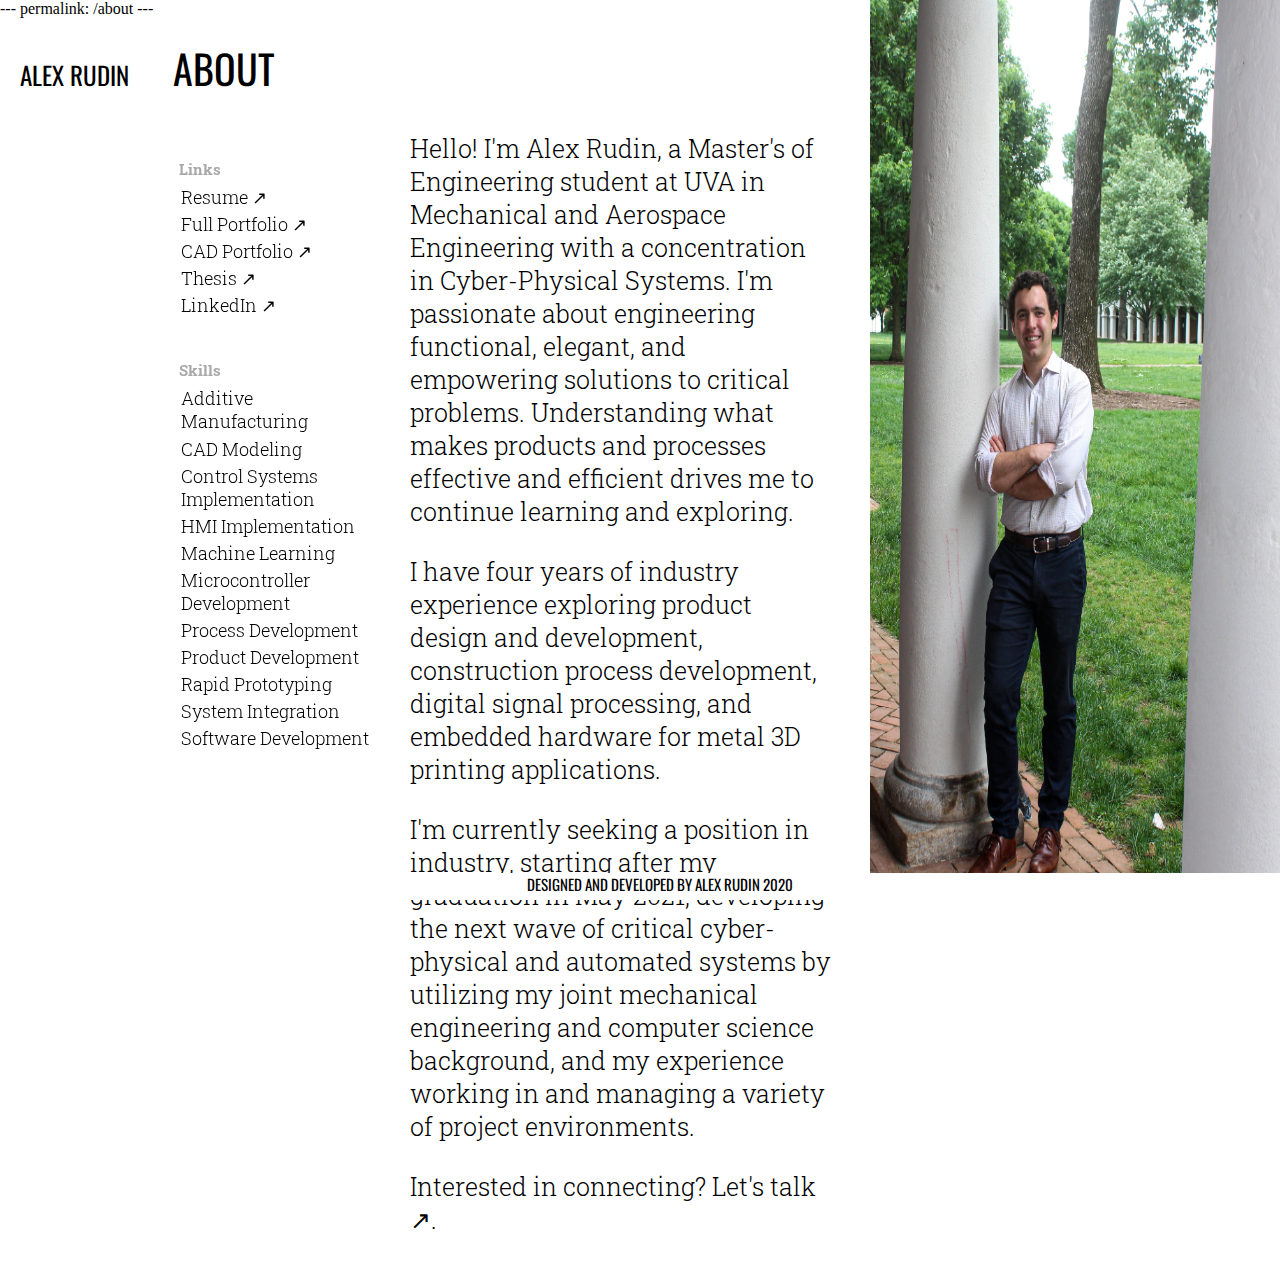
==== about.html @ 5140a744 "change url extensions att.3" ====
---
permalink: /about
---
<!DOCTYPE html>
<html>
	<head>
		<link rel="stylesheet" href="about.css">
		<title>Alex Rudin | About</title>
		<link rel="icon" type="image/jpg" href="general-images/Rudin-Logo-removebg-preview.png">
		<link href="https://fonts.googleapis.com/css?family=Cardo:400,700|Oswald" rel="stylesheet">
		<link href="https://fonts.googleapis.com/css?family=Roboto+Slab:100,200,300,400,500,600,700" rel="stylesheet">
	</head>
	<body>
	<div id="header">
		<ul class="nav">
			<li class="unselected"><a href="alexrudin.me">Alex Rudin</a></li>
			<li class="selected"><a href="alexrudin.me/about">About</a></li>
		</ul>
	</div>
	<div id="about-section">
		<div id="side-notes">
			<div id="links">
				<h3>
					Links
				</h3>
				<ul>
					<li><a href="./file-links/AlexanderRudinJuly2020Resume_MASTER.pdf" target="_blank">Resume &#8599</a></li>
					<li><a href="./file-links/FullPortfolio_May2020_v2.pdf" target="_blank">Full Portfolio &#8599</a></li>
					<li><a href="./file-links/Portfolio_May2020.pdf" target="_blank">CAD Portfolio &#8599</a></li>
					<li><a href="https://doi.org/10.18130/v3-t9vq-8160" target="_blank">Thesis &#8599</a></li>
					<li><a href="https://www.linkedin.com/in/alex-rudin-b0787911a/" target="_blank">LinkedIn &#8599</a></li>
				</ul>
			</div>
			<div id="Skills">
				<h3>
					Skills
				</h3>
				<ul>
					<li>Additive Manufacturing</li>
					<li>CAD Modeling</li>
					<li>Control Systems Implementation</li>
					<li>HMI Implementation</li>
					<li>Machine Learning</li>
					<li>Microcontroller Development</li>
					<li>Process Development</li>
					<li>Product Development</li>
					<li>Rapid Prototyping</li>
					<li>System Integration</li>
					<li>Software Development</li>
				</ul>
			</div>
		</div>
		<div id="content">
			<p>
				Hello! I'm Alex Rudin, a Master's of Engineering student at UVA in Mechanical and Aerospace Engineering with a concentration in Cyber-Physical Systems. I'm passionate about engineering functional, elegant, and empowering solutions to critical problems. Understanding what makes products and processes effective and efficient drives me to continue learning and exploring.
			</p>
			<p>
				I have four years of industry experience exploring product design and development, construction process development, digital signal processing, and embedded hardware for metal 3D printing applications. 
			</p>
			<p>
				I'm currently seeking a position in industry, starting after my graduation in May 2021, developing the next wave of critical cyber-physical and automated systems by utilizing my joint mechanical engineering and computer science background, and my experience working in and managing a variety of project environments. 
			</p>
			<p>
				Interested in connecting? <a href="mailto:alexander.b.rudin@gmail.com">Let's talk &#8599.</a>
			</p>
		</div>
	</div>
	<div id="footer">
		<p>Designed and Developed by Alex Rudin 2020</p>
	</div>
	</body>
</html>
---- about.css ----
body {
	background-image: url("about-images/headshot_4.jpg");
	background-repeat: no-repeat;
	background-attachment: fixed;
	background-position: right top;
	background-size: 32% 100%;
	margin: 0;
	padding: 0;
	max-width: 100%;
}

* {
	padding: 0;
	margin: 0;
}

*:focus {
	outline: none;
}

a {
	color: #000000;
	text-decoration: none;
}

a:hover {
	text-decoration: underline;
}

#header {
	top: 0;
	left: 0;
}

.nav {
	list-style-type: none;
	text-align: left;
	margin: 0;
	padding: 0;
}

.nav li{
	display: inline-block;
	padding: 20px;
	font-family: 'Oswald', sans-serif;
 	text-transform: uppercase;
}

.selected {
	color: #334621;
	font-size: 40px;
}

.unselected{
	font-size: 25px;
	color: #816644;
}

#footer {
	font-family: 'Oswald', sans-serif;
 	text-transform: uppercase;
 	font-size: 15px;
	position: fixed;
	bottom: 0;
	text-align: center;
	padding-left: 20px;
	width: 100%;
	background-color: white;
	height: 3vh;
}

#about-section {
	display: inline-block;
	padding-bottom: 3vh;
}

#content {
	font-family: 'Roboto Slab', serif;
	font-weight: 300;
	font-color: #334621;
	font-size: 25px;
	padding-right: 34%;
	float: right;
	width: 35%;
	display: inline-block;
}

#content p {
	padding: 1.5vh;
}

#side-notes {
	font-family: 'Roboto Slab', serif;
	font-weight: 300;
	font-color: #334621;
	font-size: 17.5px;
	width: 16%;
	padding: 0;
	margin: 0;
	padding-left: 14%;
	display: inline-block;
	position: fixed;
}

#side-notes h3 {
	color: #a9a9a9;
	padding: 0;
	margin: 0;
	padding-bottom: 5px;
	font-size: 15px;
	padding-top: 20%;
}

#side-notes ul {
	list-style-type: none;
	text-align: left;
	margin: 0;
	padding: 0;
}

#side-notes ul li {
	padding: 1%;
}
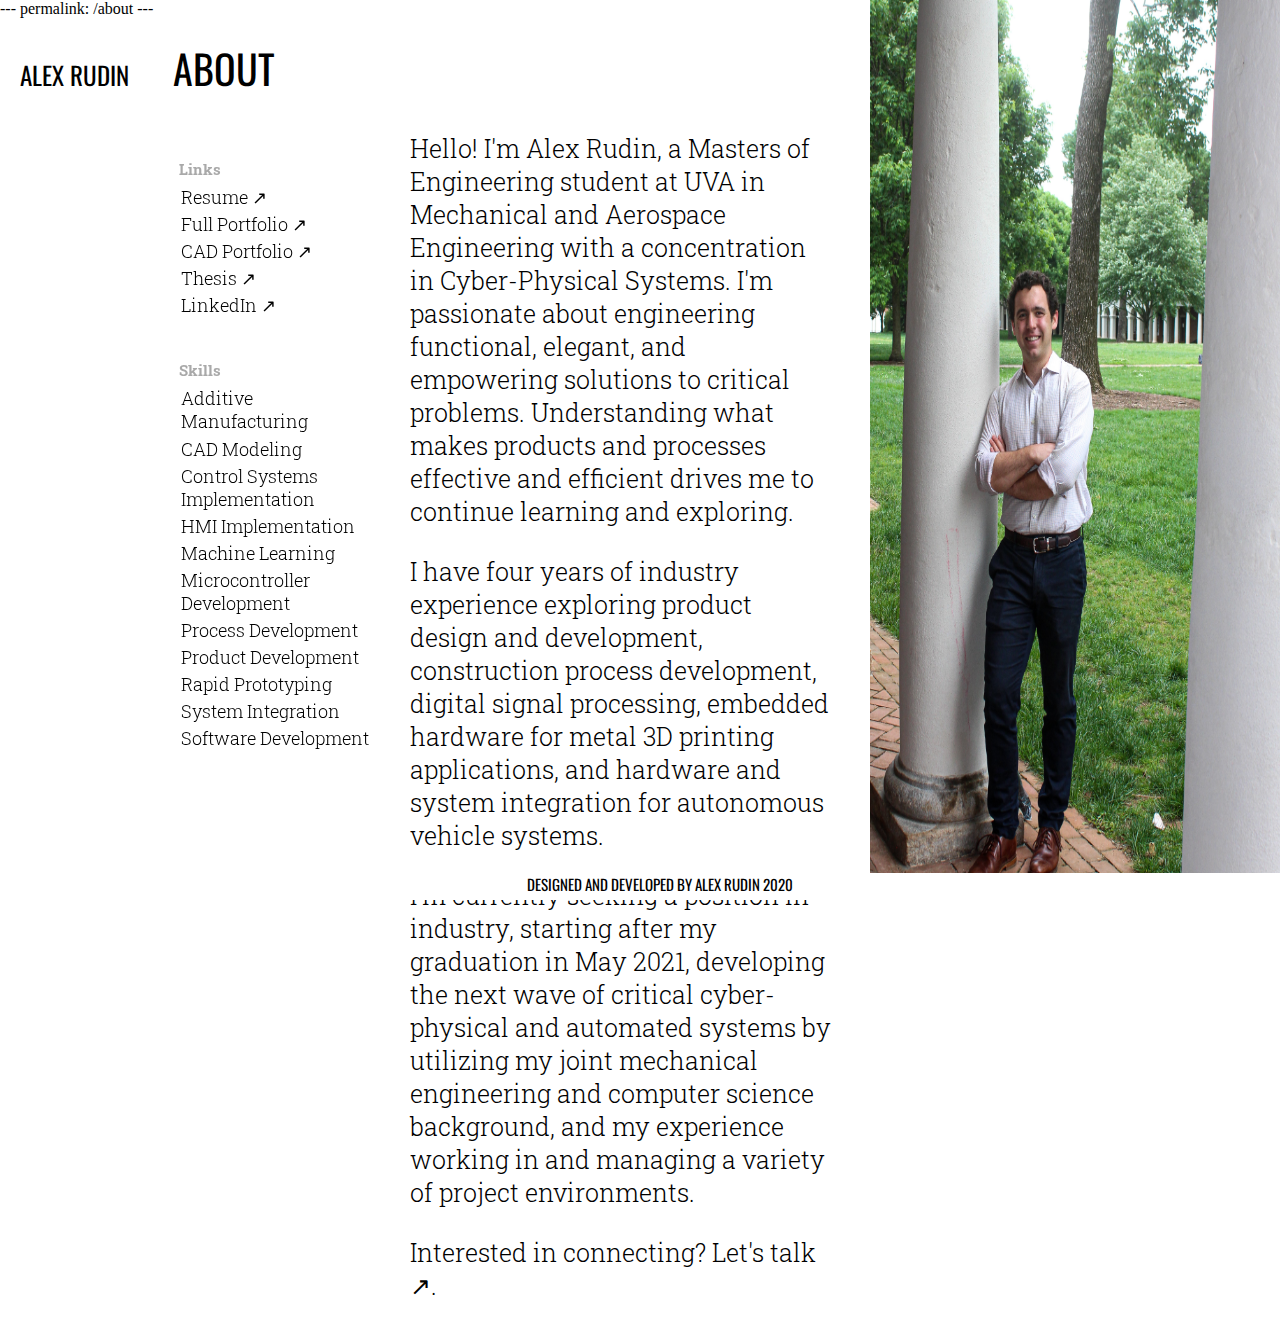
==== commit c9af9b34: "updated about section 9.4.2020" ====
--- a/about.html
+++ b/about.html
@@ -4,7 +4,7 @@
 <!DOCTYPE html>
 <html>
 	<head>
-		<link rel="stylesheet" href="about.css">
+		<link rel="stylesheet" href="/about.css">
 		<title>Alex Rudin | About</title>
 		<link rel="icon" type="image/jpg" href="general-images/Rudin-Logo-removebg-preview.png">
 		<link href="https://fonts.googleapis.com/css?family=Cardo:400,700|Oswald" rel="stylesheet">
@@ -13,8 +13,8 @@
 	<body>
 	<div id="header">
 		<ul class="nav">
-			<li class="unselected"><a href="alexrudin.me">Alex Rudin</a></li>
-			<li class="selected"><a href="alexrudin.me/about">About</a></li>
+			<li class="unselected"><a href="/">Alex Rudin</a></li>
+			<li class="selected"><a href="/about">About</a></li>
 		</ul>
 	</div>
 	<div id="about-section">
@@ -24,7 +24,7 @@
 					Links
 				</h3>
 				<ul>
-					<li><a href="./file-links/AlexanderRudinJuly2020Resume_MASTER.pdf" target="_blank">Resume &#8599</a></li>
+					<li><a href="./file-links/AlexanderRudinResume.pdf" target="_blank">Resume &#8599</a></li>
 					<li><a href="./file-links/FullPortfolio_May2020_v2.pdf" target="_blank">Full Portfolio &#8599</a></li>
 					<li><a href="./file-links/Portfolio_May2020.pdf" target="_blank">CAD Portfolio &#8599</a></li>
 					<li><a href="https://doi.org/10.18130/v3-t9vq-8160" target="_blank">Thesis &#8599</a></li>
@@ -52,10 +52,10 @@
 		</div>
 		<div id="content">
 			<p>
-				Hello! I'm Alex Rudin, a Master's of Engineering student at UVA in Mechanical and Aerospace Engineering with a concentration in Cyber-Physical Systems. I'm passionate about engineering functional, elegant, and empowering solutions to critical problems. Understanding what makes products and processes effective and efficient drives me to continue learning and exploring.
+				Hello! I'm Alex Rudin, a Masters of Engineering student at UVA in Mechanical and Aerospace Engineering with a concentration in Cyber-Physical Systems. I'm passionate about engineering functional, elegant, and empowering solutions to critical problems. Understanding what makes products and processes effective and efficient drives me to continue learning and exploring.
 			</p>
 			<p>
-				I have four years of industry experience exploring product design and development, construction process development, digital signal processing, and embedded hardware for metal 3D printing applications. 
+				I have four years of industry experience exploring product design and development, construction process development, digital signal processing, embedded hardware for metal 3D printing applications, and hardware and system integration for autonomous vehicle systems. 
 			</p>
 			<p>
 				I'm currently seeking a position in industry, starting after my graduation in May 2021, developing the next wave of critical cyber-physical and automated systems by utilizing my joint mechanical engineering and computer science background, and my experience working in and managing a variety of project environments. 
--- a/about.css
+++ b/about.css
@@ -1,12 +1,43 @@
 body {
-	background-image: url("about-images/headshot_4.jpg");
-	background-repeat: no-repeat;
-	background-attachment: fixed;
-	background-position: right top;
-	background-size: 32% 100%;
 	margin: 0;
 	padding: 0;
 	max-width: 100%;
+}
+
+/* Extra small devices (phones, 600px and down) */
+@media only screen and (max-width: 600px) {
+	body{
+		background-image: none;
+	}
+}
+
+/* Small devices (portrait tablets and large phones, 600px and up) */
+@media only screen and (min-width: 600px) {
+	body{
+		background-image: none;
+	}
+}
+
+/* Medium devices (landscape tablets, 768px and up) */
+@media only screen and (min-width: 768px) {
+	body{
+		background-image: url("about-images/headshot_4.jpg");
+		background-repeat: no-repeat;
+		background-attachment: fixed;
+		background-position: right top;
+		background-size: 32% 100%;
+	}
+}
+
+/* Large devices (laptops/desktops, 992px and up) */
+@media only screen and (min-width: 992px) {
+	body{
+		background-image: url("about-images/headshot_4.jpg");
+		background-repeat: no-repeat;
+		background-attachment: fixed;
+		background-position: right top;
+		background-size: 32% 100%;
+	}
 }
 
 * {
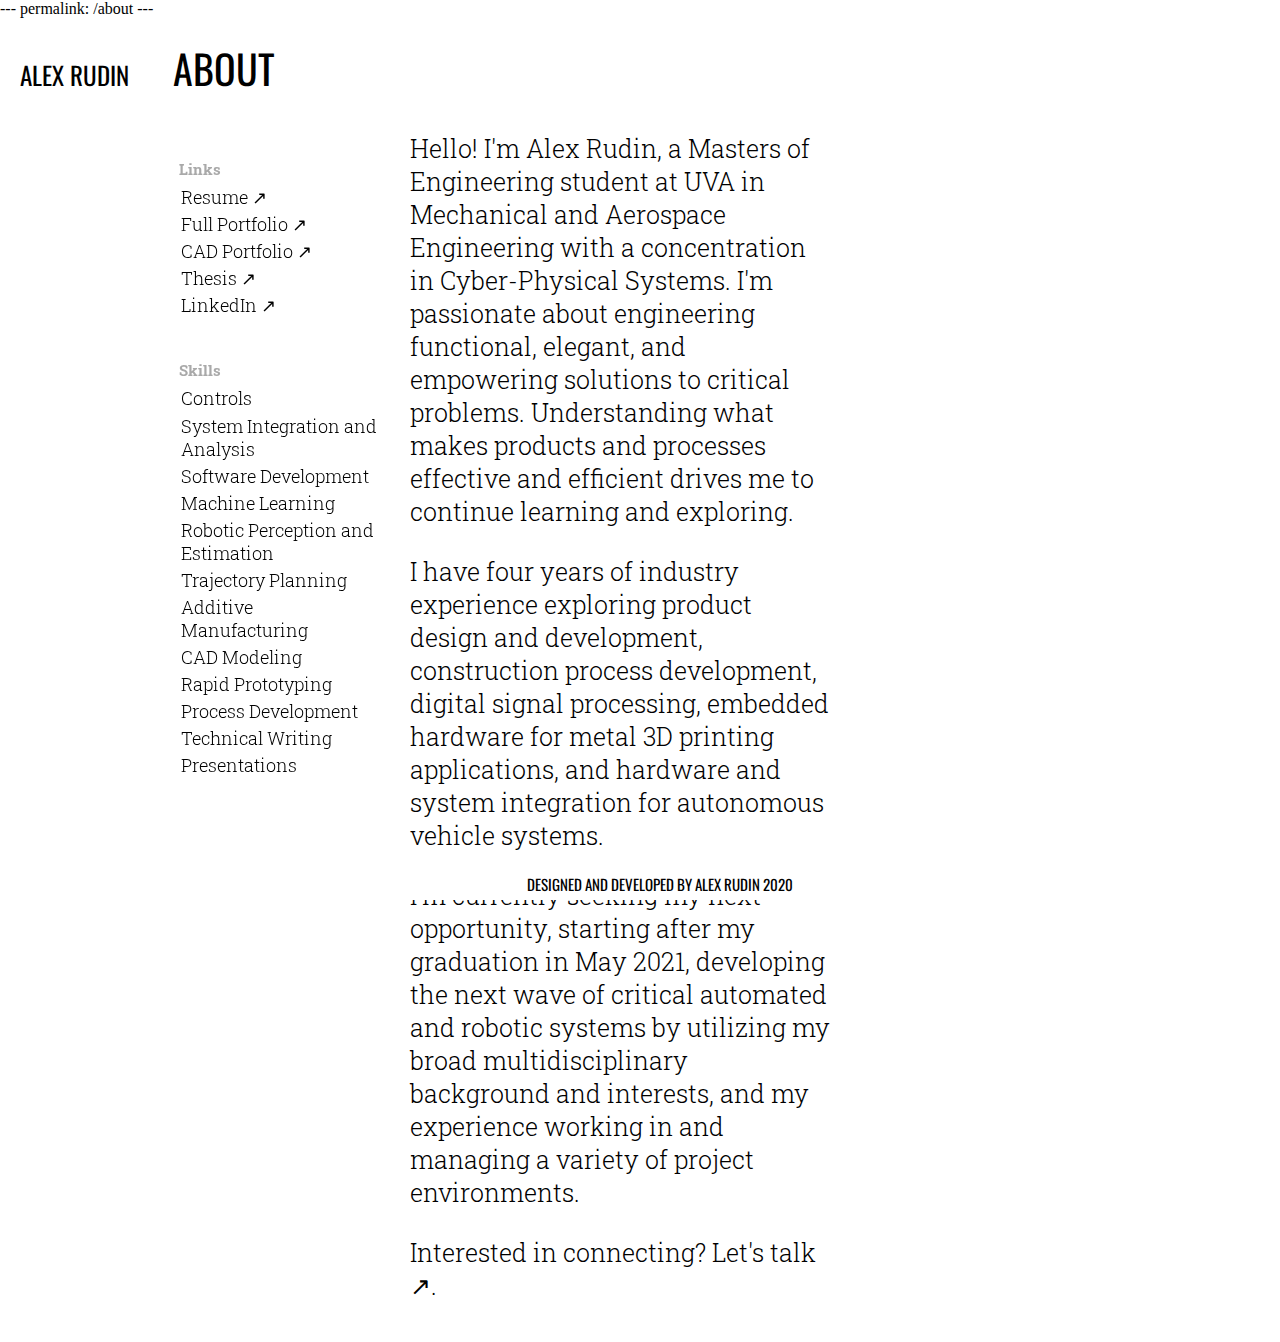
==== commit 18bd5973: "updated bio and skills" ====
--- a/about.html
+++ b/about.html
@@ -36,17 +36,18 @@
 					Skills
 				</h3>
 				<ul>
+					<li>Controls</li>
+					<li>System Integration and Analysis</li>
+					<li>Software Development</li>
+					<li>Machine Learning</li>
+					<li>Robotic Perception and Estimation</li>
+					<li>Trajectory Planning</li>
 					<li>Additive Manufacturing</li>
 					<li>CAD Modeling</li>
-					<li>Control Systems Implementation</li>
-					<li>HMI Implementation</li>
-					<li>Machine Learning</li>
-					<li>Microcontroller Development</li>
+					<li>Rapid Prototyping</li>
 					<li>Process Development</li>
-					<li>Product Development</li>
-					<li>Rapid Prototyping</li>
-					<li>System Integration</li>
-					<li>Software Development</li>
+					<li>Technical Writing</li>
+					<li>Presentations</li>
 				</ul>
 			</div>
 		</div>
@@ -58,7 +59,7 @@
 				I have four years of industry experience exploring product design and development, construction process development, digital signal processing, embedded hardware for metal 3D printing applications, and hardware and system integration for autonomous vehicle systems. 
 			</p>
 			<p>
-				I'm currently seeking a position in industry, starting after my graduation in May 2021, developing the next wave of critical cyber-physical and automated systems by utilizing my joint mechanical engineering and computer science background, and my experience working in and managing a variety of project environments. 
+				I'm currently seeking my next opportunity, starting after my graduation in May 2021, developing the next wave of critical automated and robotic systems by utilizing my broad multidisciplinary background and interests, and my experience working in and managing a variety of project environments. 
 			</p>
 			<p>
 				Interested in connecting? <a href="mailto:alexander.b.rudin@gmail.com">Let's talk &#8599.</a>
--- a/about.css
+++ b/about.css
@@ -5,21 +5,21 @@
 }
 
 /* Extra small devices (phones, 600px and down) */
-@media only screen and (max-width: 600px) {
+/*@media only screen and (max-width: 600px) {
 	body{
 		background-image: none;
 	}
 }
 
 /* Small devices (portrait tablets and large phones, 600px and up) */
-@media only screen and (min-width: 600px) {
+/*@media only screen and (min-width: 600px) {
 	body{
 		background-image: none;
 	}
 }
 
 /* Medium devices (landscape tablets, 768px and up) */
-@media only screen and (min-width: 768px) {
+/*@media only screen and (min-width: 768px) {
 	body{
 		background-image: url("about-images/headshot_4.jpg");
 		background-repeat: no-repeat;
@@ -30,7 +30,7 @@
 }
 
 /* Large devices (laptops/desktops, 992px and up) */
-@media only screen and (min-width: 992px) {
+/*@media only screen and (min-width: 992px) {
 	body{
 		background-image: url("about-images/headshot_4.jpg");
 		background-repeat: no-repeat;
@@ -38,7 +38,7 @@
 		background-position: right top;
 		background-size: 32% 100%;
 	}
-}
+} */
 
 * {
 	padding: 0;
